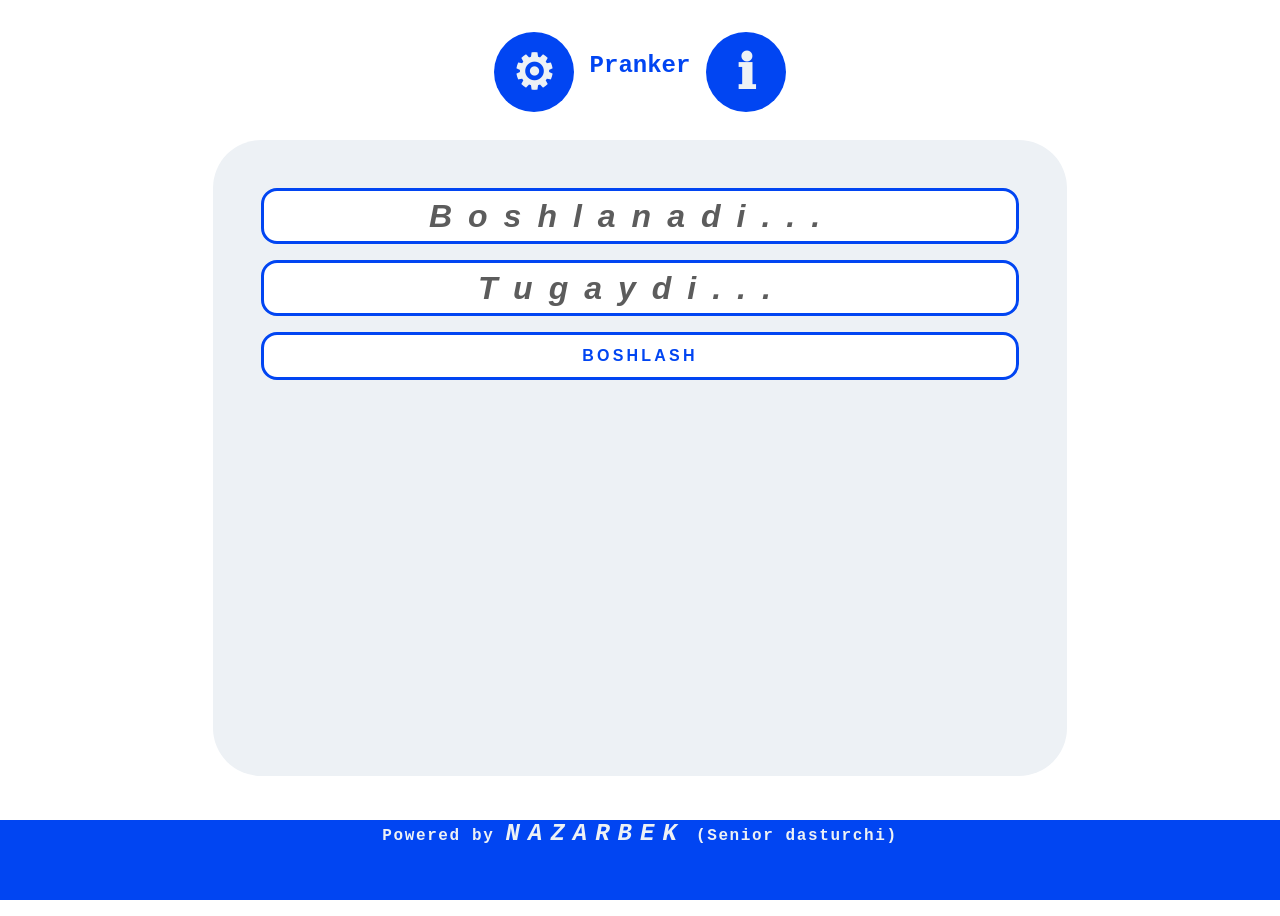
==== index.html @ f071f139 "Fix HTML structure and update video source" ====
<!DOCTYPE html>
<html lang="en">
<head>
    <meta charset="UTF-8">
    <meta name="viewport" content="width=device-width, initial-scale=1.0">
    <title>Game</title>
    <link rel="stylesheet" href="game2.0.css">
</head>
<body>
    <header class="navbar">
        <nav>
            <button type="button" id="settoggle"><p>⚙</p></button>
            <h1>Pranker</h1>
            <button type="button" id="abouttoggle"><p>ℹ</p></button>
        </nav>
    </header>

    <section class="settings" id="settings">
        <h3>settings</h3><button class="hider" id="hideset">❌</button>
        <div class="prmode">
            <input type="checkbox" name="prank" id="prankset" checked>
            <label for="prankset">Prank mode</label>
        </div>
        <div class="themetoggle">
            <button id="togthe">Mavzuni almashtirish</button>
        </div>
    </section>

    <section class="about" id="about">
        <h1 id="about">Ma'lumot</h1></h3><button class="hider" id="hideabo">❌</button>

        <h3 id="about_text">haqida</h3>
    </section>

    <section class="card" id="start">
        <input type="number" min="1" id="snum" placeholder="Boshlanadi..."><input type="number" min="10" id="enum" placeholder="Tugaydi...">
        <button type="button" id="start-game">Boshlash</button>
    </section>

    <section class="card" id="game">
        <h3 id="result">Inputga tahminingizni yozing.</h3>
        <input type="number" id="usernum">
        <button type="button" id="subber">Tekshirish</button>
    </section>

    <section class="card" id="win">
        <h1>G'alaba!</h1>
        <video src="VID_20260810_231538_437.mp4" autoplay muted loop></video>
        <h3 id="res"></h3>
        <button type="button" id="restart">RESTART</button>
    </section>
    <footer>Powered by <span>Nazarbek</span> (Senior dasturchi)</footer>
    <script src="game2.0.js"></script>
</body>
</html>
---- game2.0.css ----
:root {
    --body-bg: #fff;
    --text-fg: #0145F2;

    --btn-hov: #2600ff;

    --card-bg: #EDF1F5;

    --inp-pla: #5c5c5c;

    --foot-fg: #EDF1F5;
    --foot-bg: #0145F2;
}

body.dark {
    --body-bg: #000;
    --text-fg: #FFFE15;

    --btn-hov: #ffe600;

    --card-bg: #0C1E29;

    --inp-pla: #747474;

    --foot-bg: #02462e;
    --foot-fg: #fec700;
}

* {
    transition: all 0.5s;
}

body {
    display: flex;
    justify-content: center;
    align-items: center;
    background-color: var(--body-bg);
    color: var(--text-fg);
    font-family: 'Courier New', Courier, monospace;
    height: 100vh;
    overflow: hidden;
    scrollbar-color: var(--text-fg);
}

header {
    display: flex;
    justify-content: center;
    align-items: center;
    position: absolute;
    top: 2rem;
    width: 100%;
    padding-bottom: 1rem;
}

nav {
    display: flex;
    flex-direction: row;
    gap: 1rem;
}

nav button {
    display: flex;
    justify-content: center;
    align-items: center;
    margin: 0rem;
    border-radius: 50%;
    width: 5rem;
    height: 5rem;
    color: var(--card-bg);
    font-size: 3rem;
    font-weight: 900;
    border: none;
    background-color: var(--text-fg);
}

nav button:hover {
    background-color: var(--btn-hov);
}

.card {
    display: flex;
    width: 60%;
    height: 60%;
    /*max-width: 1000px;
    max-height: 1000px;*/
    background-color: var(--card-bg);
    flex-direction: column;
    border-radius: 3rem;
    padding: 3rem;
}

.card:hover {
    box-shadow: 0 10px 25px -5px rgb(143, 143, 143);
    transform: translateY(-1rem);
}

.card input {
    background-color: var(--body-bg);
    border-radius: 1rem;
    border: 0.2rem solid var(--text-fg);
    height: 3rem;
    text-align: center;
    color: var(--text-fg);
    letter-spacing: 1rem;
    margin-bottom: 1rem;
    font-size: 2rem;
    font-weight: 900;
    font-style: italic;
}

::-webkit-input-placeholder {
    color: var(--inp-pla);
}

.card button {
    background-color: var(--body-bg);
    border: 0.2rem solid var(--text-fg);
    color: var(--text-fg);
    font-size: 1rem;
    font-weight: 900;
    letter-spacing: 0.2rem;
    border-radius: 1rem;
    height: 3rem;
    text-transform: uppercase;
}

.card button:hover {
    background-color: var(--text-fg);
    color: var(--body-bg);
}

footer {
    position: fixed;
    bottom: 0px;
    font-size: 1rem;
    font-weight: 700;
    letter-spacing: 0.1rem;
    width: 100%;
    color: var(--foot-fg);
    height: 5rem;
    background-color: var(--foot-bg);
    text-align: center;
}

footer span {
    font-size: 1.5rem;
    text-transform: uppercase;
    font-weight: 900;
    letter-spacing: 0.5rem;
    font-style: italic;
}

#res {
    letter-spacing: normal;
}

.settings, .about {
    position: fixed;
    background-color: rgba(0, 0, 0, 0.639);
    height: 100%;
    top: 0px;
    font-weight: 900;
    text-align: center;
    width: 20%;
    backdrop-filter: blur(20px);
    z-index: 10;
    font-size: 1.9rem;
    transition: all 0.5s;
}

.settings {
    left: -1200px;
}

.about {
    right: -1200px;
}

#win {
    text-align: center;
    letter-spacing: 1rem;
}

.themetoggle {
    font-size: 1.3rem;
}

.about h1 {
    display: inline-block;
    width: 70%;
}
.settings h3 {
    display: inline-block;
    width: 70%;
    text-transform: uppercase;
    letter-spacing: 0.5rem;
    font-weight: 900;
    text-align: center;
    font-size: 1.5rem;
}

.settings button {
    background-color: var(--text-fg);
    color: var(--card-bg);
    border: none;
    border-radius: 0.5rem;
    width: 100%;
    height: 2rem;
    font-size: 1.2rem;
}

#hideset, #hideabo {
    border: none;
    background-color: rgba(0,0,0,0);
    width: auto;
    float: right;
    width: 3rem;
    font-size: 2rem;
    height: 3rem;
}

.settings.hidden {
    left: 0rem;
}

.about.hidden {
    right: 0rem;
}

#game, #win {
    display: none;
}

video {
    max-height: 70%;
}

#restart {
    width: 100%;
    
}

@media only screen and (max-width: 900px) {
    .card {
        position: fixed;
        bottom: 0rem;
        border-radius: 3rem 3rem 0rem 0rem;
        width: 80%;
        height: 75%;
    }

    header {
        position: fixed;
        top: 1rem;
    }

    .settings, .about {
        width: 100%;
    }
}

@media only screen and (min-width: 2000) {
    html {
        font-size: 40px;
    }
}
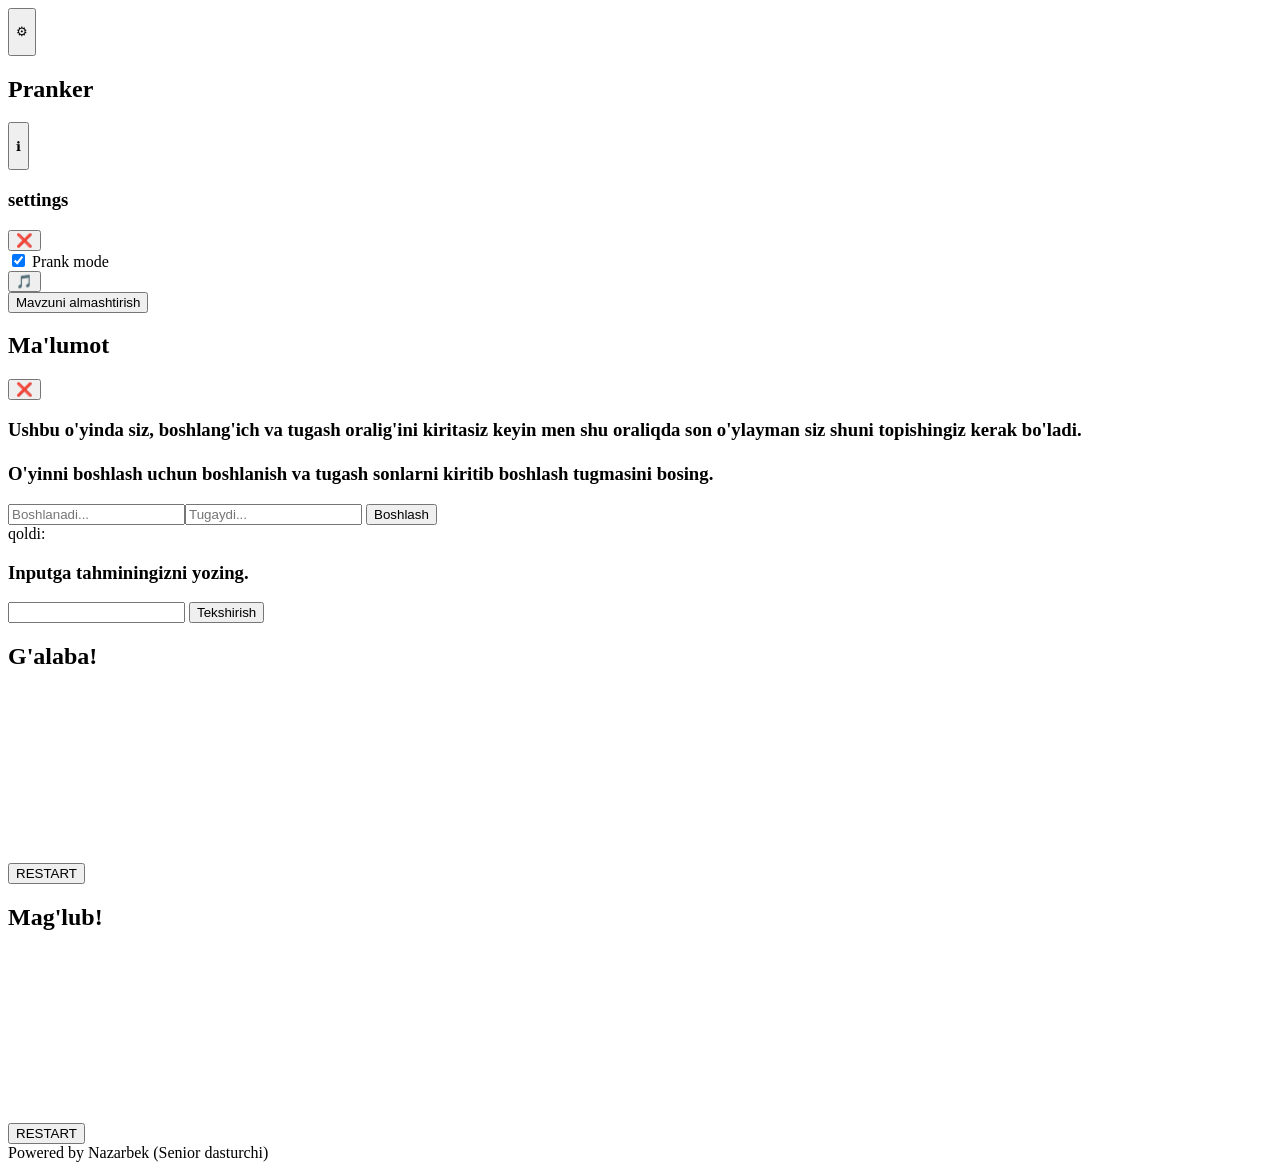
==== commit 91923bef: "Refactor index.html with new features and styles Updated HTML structure and added new sections for m" ====
--- a/index.html
+++ b/index.html
@@ -4,13 +4,13 @@
     <meta charset="UTF-8">
     <meta name="viewport" content="width=device-width, initial-scale=1.0">
     <title>Game</title>
-    <link rel="stylesheet" href="game2.0.css">
+    <link rel="stylesheet" href="style.css">
 </head>
 <body>
     <header class="navbar">
         <nav>
             <button type="button" id="settoggle"><p>⚙</p></button>
-            <h1>Pranker</h1>
+            <h1 id="brand">Pranker</h1>
             <button type="button" id="abouttoggle"><p>ℹ</p></button>
         </nav>
     </header>
@@ -21,6 +21,11 @@
             <input type="checkbox" name="prank" id="prankset" checked>
             <label for="prankset">Prank mode</label>
         </div>
+
+        <div class="container">
+            <button id="music">🎵</button>
+        </div>
+
         <div class="themetoggle">
             <button id="togthe">Mavzuni almashtirish</button>
         </div>
@@ -29,7 +34,11 @@
     <section class="about" id="about">
         <h1 id="about">Ma'lumot</h1></h3><button class="hider" id="hideabo">❌</button>
 
-        <h3 id="about_text">haqida</h3>
+        <h3 id="about_text">
+            Ushbu o'yinda siz, boshlang'ich va tugash oralig'ini kiritasiz keyin men shu oraliqda son o'ylayman siz shuni topishingiz kerak bo'ladi.
+            <br><br>
+            O'yinni boshlash uchun boshlanish va tugash sonlarni kiritib boshlash tugmasini bosing.
+        </h3>
     </section>
 
     <section class="card" id="start">
@@ -38,6 +47,9 @@
     </section>
 
     <section class="card" id="game">
+        <div class="foiz1">
+            <div class="foiz2" id="vfoiz2" style="width: 100%;">qoldi:<span id="qoldi"></span></div>
+        </div>
         <h3 id="result">Inputga tahminingizni yozing.</h3>
         <input type="number" id="usernum">
         <button type="button" id="subber">Tekshirish</button>
@@ -45,11 +57,18 @@
 
     <section class="card" id="win">
         <h1>G'alaba!</h1>
-        <video src="VID_20260810_231538_437.mp4" autoplay muted loop></video>
+        <video src="videos/VID_20260810_231538_437.mp4" autoplay muted loop></video>
         <h3 id="res"></h3>
         <button type="button" id="restart">RESTART</button>
     </section>
+
+    <section class="card" id="lose">
+        <h1>Mag'lub!</h1>
+        <video src="videos/game_over.mp4" autoplay muted loop></video>
+        <h3 id="res2"></h3>
+        <button type="button" id="restart2">RESTART</button>
+    </section>
     <footer>Powered by <span>Nazarbek</span> (Senior dasturchi)</footer>
-    <script src="game2.0.js"></script>
+    <script src="script.js"></script>
 </body>
 </html>
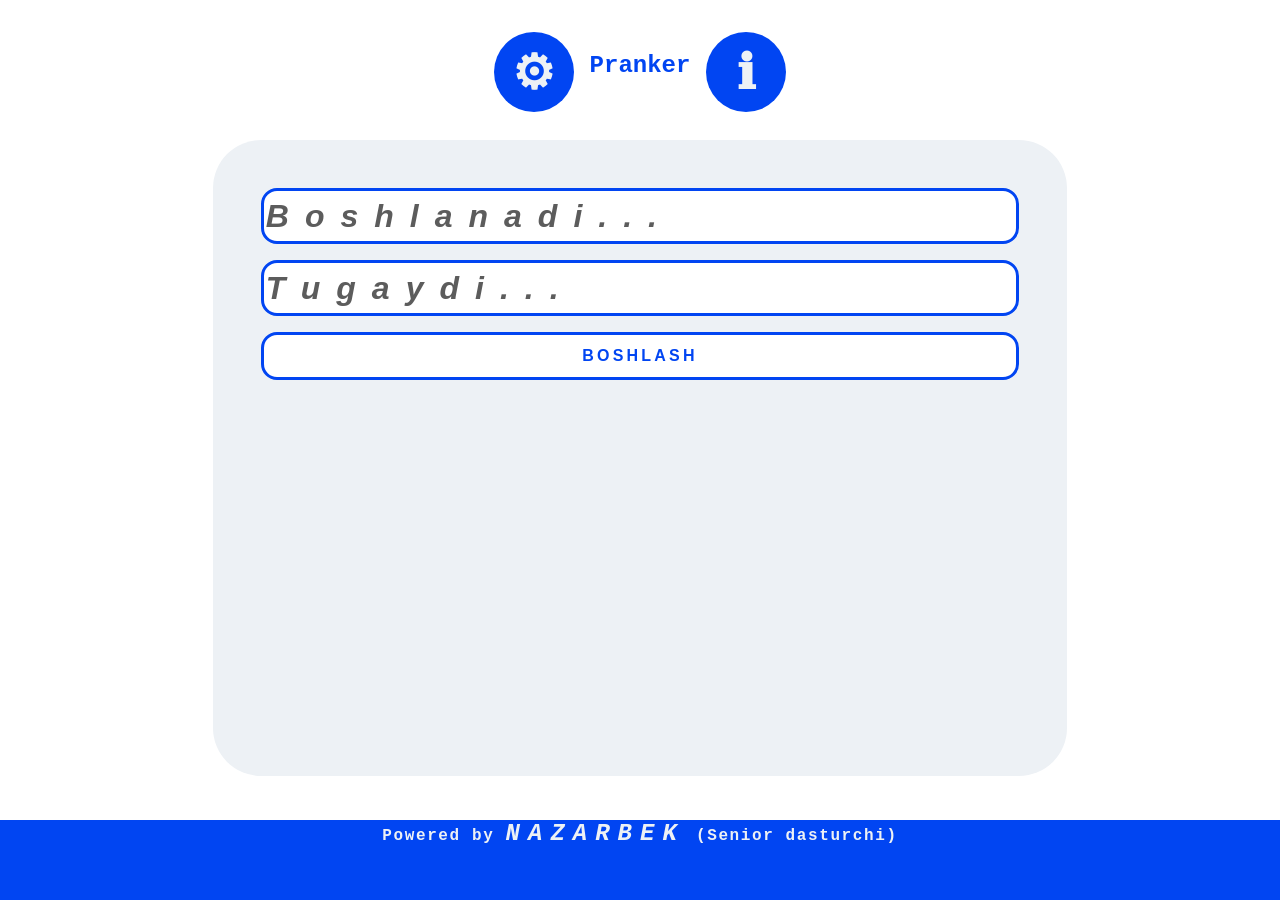
==== commit 22830a0f: "Fix HTML encoding issues in index.html" ====
--- a/index.html
+++ b/index.html
@@ -18,7 +18,7 @@
     <section class="settings" id="settings">
         <h3>settings</h3><button class="hider" id="hideset">❌</button>
         <div class="prmode">
-            <input type="checkbox" name="prank" id="prankset" checked>
+            <input type="checkbox" name="prank" id="prankset">
             <label for="prankset">Prank mode</label>
         </div>
 
@@ -64,7 +64,7 @@
 
     <section class="card" id="lose">
         <h1>Mag'lub!</h1>
-        <video src="videos/game_over.mp4" autoplay muted loop></video>
+        <video src="videos/game_over.mp4" class="video" autoplay muted loop></video>
         <h3 id="res2"></h3>
         <button type="button" id="restart2">RESTART</button>
     </section>
--- a/style.css
+++ b/style.css
@@ -0,0 +1,451 @@
+:root {
+    --body-bg: #fff;
+    --text-fg: #0145F2;
+
+    --btn-hov: #2600ff;
+
+    --card-bg: #EDF1F5;
+
+    --inp-pla: #5c5c5c;
+
+    --foot-fg: #EDF1F5;
+    --foot-bg: #0145F2;
+
+    --gradient-1: #007aff;
+    --gradient-2: #5856d6;
+    --gradient-3: #af52de;
+}
+
+[data-theme="dark"] {
+    --body-bg: #000;
+    --text-fg: #FFFE15;
+
+    --btn-hov: #ffe600;
+
+    --card-bg: #0C1E29;
+
+    --inp-pla: #747474;
+
+    --foot-bg: #FFFE15;
+    --foot-fg: #0C1E29;
+
+    --gradient-1: #ffea00;
+    --gradient-2: #ff9500;
+    --gradient-3: #ff375f;
+}
+
+[data-theme="forest"] {
+    --body-bg: #002b1b;
+    --text-fg: #fec700;
+
+    --btn-hov: #f0b000;
+
+    --card-bg: #02462e;
+
+    --inp-pla: #5c5c5c;
+
+    --foot-bg: #fec700;
+    --foot-fg: #02462e;
+
+    --gradient-1: #00c853;
+    --gradient-2: #00a878;
+    --gradient-3: #fec700;
+}
+
+body {
+    display: flex;
+    justify-content: center;
+    align-items: center;
+    background-color: var(--body-bg);
+    color: var(--text-fg);
+    font-family: 'Courier New', Courier, monospace;
+    height: 100vh;
+    overflow: hidden;
+    transition: all 0.5s;
+    scrollbar-color: var(--text-fg);
+}
+
+header {
+    display: flex;
+    justify-content: center;
+    align-items: center;
+    position: absolute;
+    top: 2rem;
+    transition: all 0.5s;
+    width: 100%;
+    padding-bottom: 1rem;
+}
+
+nav {
+    display: flex;
+    flex-direction: row;
+    gap: 1rem;
+    z-index: 10;
+    transition: all 0.5s;
+}
+
+nav button {
+    display: flex;
+    justify-content: center;
+    align-items: center;
+    margin: 0rem;
+    border-radius: 50%;
+    width: 5rem;
+    height: 5rem;
+    color: var(--card-bg);
+    font-size: 3rem;
+    font-weight: 900;
+    border: none;
+    transition: all 0.5s;
+    background-color: var(--text-fg);
+}
+
+nav button:hover {
+    background-color: var(--btn-hov);
+}
+
+
+
+.card {
+    display: flex;
+    width: 60%;
+    transition: all 0.5s;
+    height: 60%;
+    /*max-width: 1000px;
+    max-height: 1000px;*/
+    background-color: var(--card-bg);
+    flex-direction: column;
+    border-radius: 3rem;
+    padding: 3rem;
+    overflow-y: auto;
+}
+
+.card:hover {
+    box-shadow: 0 10px 25px -5px rgb(143, 143, 143);
+    transform: translateY(-1rem);
+}
+
+.card input {
+    background-color: var(--body-bg);
+    border-radius: 1rem;
+    border: 0.2rem solid var(--text-fg);
+    height: 3rem;
+    text-align: center;
+    transition: all 0.5s;
+    color: var(--text-fg);
+    letter-spacing: 1rem;
+    margin-bottom: 1rem;
+    font-size: 2rem;
+    font-weight: 900;
+    font-style: italic;
+}
+
+::-webkit-input-placeholder {
+    color: var(--inp-pla);
+    text-align: left;
+}
+
+.card button {
+    background-color: var(--body-bg);
+    border: 0.2rem solid var(--text-fg);
+    color: var(--text-fg);
+    font-size: 1rem;
+    font-weight: 900;
+    letter-spacing: 0.2rem;
+    border-radius: 1rem;
+    height: 3rem;
+    transition: all 0.5s;
+    text-transform: uppercase;
+    width: 100%;
+}
+
+.card button:hover {
+    background-color: var(--text-fg);
+    color: var(--body-bg);
+}
+
+footer {
+    position: fixed;
+    bottom: 0px;
+    font-size: 1rem;
+    transition: all 0.5s;
+    font-weight: 700;
+    letter-spacing: 0.1rem;
+    width: 100%;
+    color: var(--foot-fg);
+    height: 5rem;
+    background-color: var(--foot-bg);
+    text-align: center;
+}
+
+footer span {
+    font-size: 1.5rem;
+    text-transform: uppercase;
+    font-weight: 900;
+    transition: all 0.5s;
+    letter-spacing: 0.5rem;
+    font-style: italic;
+}
+
+#res, #res2 {
+    letter-spacing: normal;
+    transition: all 0.5s;
+}
+
+.settings, .about {
+    position: fixed;
+    background-color: rgba(0, 0, 0, 0.639);
+    height: 100%;
+    top: 0px;
+    font-weight: 900;
+    text-align: center;
+    transition: all 0.5s;
+    width: 40%;
+    backdrop-filter: blur(20px);
+    z-index: 10;
+    font-size: 1.9rem;
+    transition: all 0.5s;
+}
+
+.settings {
+    left: -1200px;
+}
+
+.about {
+    right: -1200px;
+}
+
+#win, #lose {
+    text-align: center;
+    transition: all 0.5s;
+    letter-spacing: 1rem;
+}
+
+.themetoggle {
+    font-size: 1.3rem;
+    transition: all 0.5s;
+}
+
+.about h1 {
+    display: inline-block;
+    width: 70%;
+    transition: all 0.5s;
+}
+.settings h3 {
+    transition: all 0.5s;
+    display: inline-block;
+    width: 80%;
+    text-transform: uppercase;
+    letter-spacing: 0.5rem;
+    font-weight: 900;
+    text-align: center;
+    font-size: 1.7rem;
+}
+
+#about_text {
+    transition: all 0.5s;
+    font-size: 1rem;
+}
+
+.settings button {
+    margin-top: 1.5rem;
+    background-color: var(--text-fg);
+    color: var(--card-bg);
+    border: none;
+    border-radius: 0.5rem;
+    width: 100%;
+    transition: all 0.5s;
+    height: 3rem;
+    font-size: 1.2rem;
+    text-transform: uppercase;
+}
+
+.settings button:hover {
+    background-color: var(--btn-hov);
+}
+
+#hideset, #hideabo {
+    transition: all 0.5s;
+    border: none;
+    background-color: rgba(0,0,0,0);
+    width: auto;
+    float: right;
+    width: 3rem;
+    font-size: 2rem;
+    height: 3rem;
+}
+
+.settings.hidden {
+    transition: all 0.5s;
+    left: 0rem;
+}
+
+.about.hidden {
+    right: 0rem;
+    transition: all 0.5s;
+}
+
+#game, #win, #lose {
+    display: none;
+}
+
+video {
+    transition: all 0.5s;
+    max-height: 70%;
+}
+
+.video {
+    height: max-content;
+}
+
+#restart, #restart2 {
+    transition: all 0.5s;
+    width: 100%;
+}
+
+.foiz1 {
+    transition: all 0.5s;
+    background-color: rgba(0, 0, 0, 0.400);
+    backdrop-filter: blur(10px);
+    border: 0.4rem solid rgba(0, 0, 0, 0.3);
+    border-radius: 0.5rem;
+    height: 2rem;
+}
+
+#music {
+    width: 100%;
+    transition: all 0.5s;
+}
+
+@keyframes progress-strippes {
+    from {
+        background-position: 0 0, 0 0;
+    }
+    to {
+        background-position: 40px 0, 0 0;
+    }
+}
+.foiz2 {
+    display: flex;
+    justify-content: center;
+    border-radius: inherit;
+    transition: width 0.8s;
+    align-items: center;
+    height: 100%;
+    width: 0%;
+    background:
+        repeating-linear-gradient(
+            -45deg,
+            rgba(255,255,255,0.25) 0px,
+            rgba(255,255,255,0.25) 10px,
+            transparent 10px,
+            transparent 20px
+        ),
+        linear-gradient(
+            90deg,
+            var(--gradient-1),
+            var(--gradient-2),
+            var(--gradient-3)
+        );
+
+    background-size: auto, 100% 100%;
+    animation: progress-strippes 1s linear infinite;
+    text-align: center;
+    font-weight: bold;
+    letter-spacing: 0.1rem;
+    color: #fff;
+}
+
+button:active {
+    transform: scale(0.9);
+}
+
+.container {
+    display: flex;
+}
+
+.container button {
+    width: 50%;
+}
+
+@media only screen and (max-width: 900px) {
+    .card {
+        position: fixed;
+        bottom: 0rem;
+        border-radius: 3rem 3rem 0rem 0rem;
+        width: 80%;
+        height: 70%;
+    }
+
+    ::-webkit-input-placeholder {
+        font-size: 2rem;
+        text-align: left;
+        letter-spacing: normal;
+    }
+
+    header {
+        position: fixed;
+        top: 1rem;
+        z-index: 10;
+    }
+
+    .settings, .about {
+        width: 100%;
+    }
+
+    footer {
+        height: 10%;
+    }
+}
+
+
+
+@media only screen and (max-height: 400px) {
+    #settoggle, #abouttoggle {
+        position: fixed;
+        top: 0px;
+    }
+
+    #brand {
+        position: relative;
+        top: 0.2rem
+    }
+
+    #settoggle {
+        left: 0px;
+        
+    }
+
+    #abouttoggle {
+        right: 0px;
+    }
+
+    ::-webkit-input-placeholder {
+        font-size: 1rem;
+        text-align: left;
+        letter-spacing: normal;
+    }
+
+    input {
+        font-size: 0.5rem;
+        height: 5%;
+    }
+
+    footer {
+        height: 10%;
+        font-size: 0.5rem;
+    }
+    footer span {
+        font-size: 0.8rem;
+    }
+    nav button {
+        width: 2rem;
+        height: 2rem;
+        font-size: 1rem;
+    }
+    header {
+        position: fixed;
+        top: 0rem;
+        height: 1rem;
+    }
+}
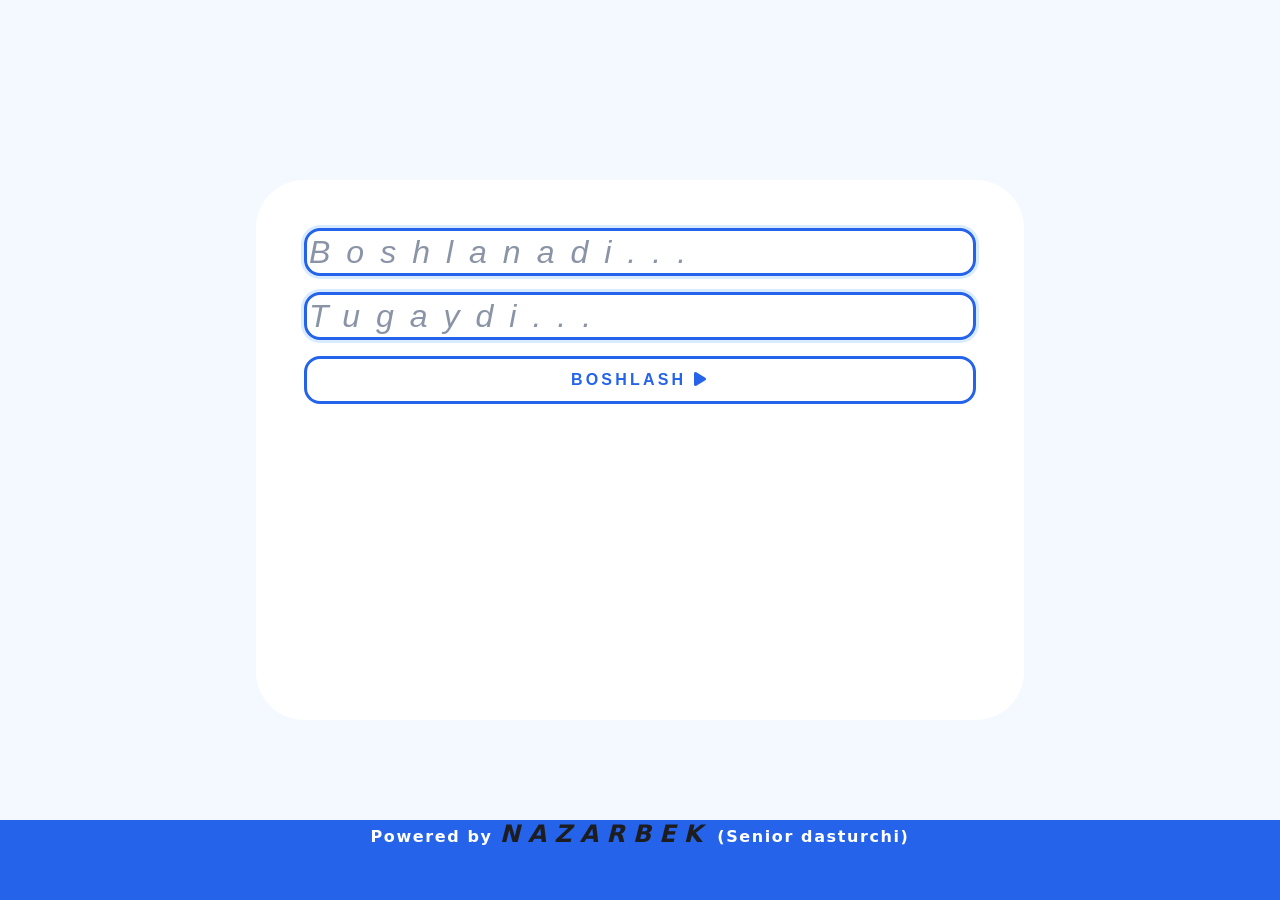
==== commit 0eb2b298: "new version! 2.0 fixed bugs and updated UI/UX." ====
--- a/index.html
+++ b/index.html
@@ -2,48 +2,254 @@
 <html lang="en">
 <head>
     <meta charset="UTF-8">
-    <meta name="viewport" content="width=device-width, initial-scale=1.0">
+    <meta name="viewport" content="width=device-width, initial-scale=1.0, viewport-fit=cover">
     <title>Game</title>
+    <link rel="stylesheet" href="https://cdnjs.cloudflare.com/ajax/libs/font-awesome/6.5.1/css/all.min.css">
     <link rel="stylesheet" href="style.css">
+    <link rel="icon" type="image/png" href="images/logo.png">
 </head>
 <body>
+    <div id="header-trigger"></div>
     <header class="navbar">
         <nav>
-            <button type="button" id="settoggle"><p>⚙</p></button>
+            <button type="button" id="settoggle">
+                <i class="fa-solid fa-gear fa-spin"></i>
+            </button>
             <h1 id="brand">Pranker</h1>
-            <button type="button" id="abouttoggle"><p>ℹ</p></button>
+            <button type="button" id="abouttoggle">
+                <i class="fa-solid fa-circle-info"></i>
+            </button>
         </nav>
     </header>
 
     <section class="settings" id="settings">
-        <h3>settings</h3><button class="hider" id="hideset">❌</button>
+        <div class="themetoggle">
+            <button id="togthe">
+                <i class="fa-solid fa-sun fa-spin"></i>
+            </button>
+        </div>
+        <h3>settings</h3>
+        <button class="hider" id="hideset">
+            <i class="fa-solid fa-circle-xmark" style="color: rgb(255, 0, 0);"></i>
+        </button>
         <div class="prmode">
-            <input type="checkbox" name="prank" id="prankset">
-            <label for="prankset">Prank mode</label>
-        </div>
-
-        <div class="container">
-            <button id="music">🎵</button>
-        </div>
-
-        <div class="themetoggle">
-            <button id="togthe">Mavzuni almashtirish</button>
+            <label>
+                <input type="checkbox" name="prank" id="prankset" checked>
+                <span id="bell">
+                    <i class="fa-solid fa-bell fa-swing"></i>
+                </span>
+            </label>
+        </div>
+
+        <div class="difficulty-box">
+
+            <div class="difficulty-header">
+                <span>Qiyinlik darajasi</span>
+                <strong id="difficultyText">Normal</strong>
+            </div>
+
+            <input
+                type="range"
+                id="difficulty"
+                min="1"
+                max="3"
+                step="1"
+                value="2"
+            >
+
+            <div class="difficulty-labels">
+                <span>Oson</span>
+                <span>Normal</span>
+                <span>Qiyin</span>
+            </div>
+
+            <div class="difficulty-info">
+                <a href="http://t.me/snu2011/">
+                    <i class="fa-brands fa-telegram fa-flip-360"></i>
+                </a>
+                <a href="https://github.com/ANW-N">
+                    <i class="fa-brands fa-github fa-flip-360"></i>
+                </a>
+                <a href="https://robocontest.uz/profile/tayfun_qiruvchi_1">
+                    <img src="images/rc.png" alt="robocontest">
+                </a>
+                <a href="https://www.instagram.com/nsapaniyazov/">
+                    <i class="fa-brands fa-square-instagram fa-flip-360"></i>
+                </a>
+                
+            </div>
+
         </div>
     </section>
 
     <section class="about" id="about">
-        <h1 id="about">Ma'lumot</h1></h3><button class="hider" id="hideabo">❌</button>
-
-        <h3 id="about_text">
-            Ushbu o'yinda siz, boshlang'ich va tugash oralig'ini kiritasiz keyin men shu oraliqda son o'ylayman siz shuni topishingiz kerak bo'ladi.
-            <br><br>
-            O'yinni boshlash uchun boshlanish va tugash sonlarni kiritib boshlash tugmasini bosing.
-        </h3>
+        <div class="update-banner about-banner">
+
+            <h1 id="about">Ma'lumot</h1>
+
+            <button class="hider" id="hideabo">
+                <i class="fa-solid fa-circle-xmark" style="color: rgb(255, 0, 0);"></i>
+            </button>
+
+            <h3 id="about_text">
+
+                🎯 <strong>O'yin qanday ishlaydi?</strong>
+                <br><br>
+
+                Siz avval o'yin uchun <strong>boshlanish</strong> va
+                <strong>tugash</strong> sonlarini kiritasiz.
+                Masalan: <strong>1 → 100</strong>.
+                <br><br>
+
+                Men shu oraliqdagi <strong>bitta yashirin sonni</strong> o'ylayman.
+                Sizning vazifangiz esa — uni imkon qadar kam urinishda topish! 🧠
+                <br><br>
+
+                💡 <strong>Qanday boshlanadi?</strong>
+                <br><br>
+
+                1️⃣ Boshlanish sonini kiriting.
+                <br>
+                2️⃣ Tugash sonini kiriting.
+                <br>
+                3️⃣ <strong>"Boshlash"</strong> tugmasini bosing.
+                <br>
+                4️⃣ O'z taxminingizni yozing va <strong>Topish</strong> tugmasini bosing.
+                <br><br>
+
+                🔎 Har bir taxminingizdan keyin men sizga yordam beraman:
+                <br>
+                — Men o'ylagan son <strong>kattaroq</strong> bo'lsa — aytaman.
+                <br>
+                — <strong>kichikroq</strong> bo'lsa — yana aytaman.
+                <br>
+                — To'g'ri topsangiz — <strong>g'alaba sizniki! 🏆</strong>
+                <br><br>
+
+                ⚡ <strong>Maqsad oddiy:</strong>
+                yashirin sonni toping, urinishlarni tejang va rekordingizni yangilang!
+                <br><br>
+
+                🎮 Omad! Va eng muhimi — <strong>aldanib qolmang 😉</strong>
+
+            </h3>
+
+        </div>
+        
+        <div class="update-banner">
+            <div class="update-header">
+                <span class="update-icon">✨</span>
+                <div>
+                    <span class="update-label">YANGILANISH</span>
+                    <h3>Nimalar yangilandi?</h3>
+                </div>
+            </div>
+
+            <p class="update-description">
+                Sayt yanada chiroyli, tezkor va qulay bo‘lishi uchun katta yangilanish oldi.
+            </p>
+
+            <div class="update-list">
+
+                <div class="update-item">
+                    <span class="update-number">01</span>
+                    <div>
+                        <strong>🎨 Yangi dizayn</strong>
+                        <p>
+                            Interfeys zamonaviy <b>Glassmorphism</b> uslubida qayta ishlab chiqildi.
+                            Endi sayt yanada toza va premium ko‘rinishga ega.
+                        </p>
+                    </div>
+                </div>
+
+                <div class="update-item">
+                    <span class="update-number">02</span>
+                    <div>
+                        <strong>🐛 Buglar tozalandi</strong>
+                        <p>
+                            Oldingi versiyadagi xatolar tuzatildi va o‘yin jarayoni yanada
+                            barqaror qilindi.
+                        </p>
+                    </div>
+                </div>
+
+                <div class="update-item">
+                    <span class="update-number">03</span>
+                    <div>
+                        <strong>⚡ Ishlash tezligi yaxshilandi</strong>
+                        <p>
+                            Sahifa va o‘yin elementlarining ishlashi optimallashtirildi.
+                        </p>
+                    </div>
+                </div>
+
+                <div class="update-item">
+                    <span class="update-number">04</span>
+                    <div>
+                        <strong>📱 Mobil qurilmalar yaxshilandi</strong>
+                        <p>
+                            Telefon va kichik ekranlarda foydalanish qulayroq bo‘ldi.
+                        </p>
+                    </div>
+                </div>
+
+                <div class="update-item">
+                    <span class="update-number">05</span>
+                    <div>
+                        <strong>🎮 O‘yin jarayoni yaxshilandi</strong>
+                        <p>
+                            Son taxmin qilish jarayoni yanada tushunarli va qulay qilindi.
+                        </p>
+                    </div>
+                </div>
+
+                <div class="update-item">
+                    <span class="update-number">06</span>
+                    <div>
+                        <strong>🌗 Yangi tema tizimi</strong>
+                        <p>
+                            Light, Dark va Forest temalari bilan interfeysni o‘zingizga
+                            moslashtirishingiz mumkin.
+                        </p>
+                    </div>
+                </div>
+
+                <div class="update-item">
+                    <span class="update-number">07</span>
+                    <div>
+                        <strong>🔊 Prank Mode yaxshilandi</strong>
+                        <p>
+                            Ovozli effektlar va prank rejimi yanada silliq ishlaydi.
+                        </p>
+                    </div>
+                </div>
+
+                <div class="update-item">
+                    <span class="update-number">08</span>
+                    <div>
+                        <strong>✨ Interaktiv animatsiyalar</strong>
+                        <p>
+                            Tugmalar, ikonalar va interfeys elementlariga yangi
+                            animatsiyalar qo‘shildi.
+                        </p>
+                    </div>
+                </div>
+
+            </div>
+
+            <div class="update-footer">
+                <span>🚀 Yangilangan versiya</span>
+                <span class="version">v2.0</span>
+            </div>
+        </div>
     </section>
 
     <section class="card" id="start">
         <input type="number" min="1" id="snum" placeholder="Boshlanadi..."><input type="number" min="10" id="enum" placeholder="Tugaydi...">
-        <button type="button" id="start-game">Boshlash</button>
+        <button type="button" id="start-game">
+            Boshlash
+            <i class="fa-solid fa-play fa-jello"></i>
+        </button>
     </section>
 
     <section class="card" id="game">
@@ -71,4 +277,4 @@
     <footer>Powered by <span>Nazarbek</span> (Senior dasturchi)</footer>
     <script src="script.js"></script>
 </body>
-</html>
+</html>
--- a/style.css
+++ b/style.css
@@ -1,81 +1,111 @@
 :root {
-    --body-bg: #fff;
-    --text-fg: #0145F2;
-
-    --btn-hov: #2600ff;
-
-    --card-bg: #EDF1F5;
-
-    --inp-pla: #5c5c5c;
-
-    --foot-fg: #EDF1F5;
-    --foot-bg: #0145F2;
-
-    --gradient-1: #007aff;
-    --gradient-2: #5856d6;
-    --gradient-3: #af52de;
+    /* ☀️ LIGHT */
+    --body-bg: #ffffff;
+    --text-fg: #2563eb;
+    --btn-hov: #ff9f1c;
+
+    --card-bg: #f4f8ff;
+    --inp-pla: #8a94a6;
+
+    --foot-fg: #ffffff;
+    --foot-bg: #2563eb;
+
+    --gradient-1: #3b82f6;
+    --gradient-2: #06b6d4;
+    --gradient-3: #fbbf24;
 }
 
 [data-theme="dark"] {
-    --body-bg: #000;
-    --text-fg: #FFFE15;
-
-    --btn-hov: #ffe600;
-
-    --card-bg: #0C1E29;
-
-    --inp-pla: #747474;
-
-    --foot-bg: #FFFE15;
-    --foot-fg: #0C1E29;
-
-    --gradient-1: #ffea00;
-    --gradient-2: #ff9500;
-    --gradient-3: #ff375f;
+    /* 🌙 DARK */
+    --body-bg: #111827;
+    --text-fg: #60a5fa;
+    --btn-hov: #fbbf24;
+
+    --card-bg: #1f2937;
+    --inp-pla: #9ca3af;
+
+    --foot-fg: #111827;
+    --foot-bg: #60a5fa;
+
+    --gradient-1: #3b82f6;
+    --gradient-2: #06b6d4;
+    --gradient-3: #f59e0b;
 }
 
 [data-theme="forest"] {
-    --body-bg: #002b1b;
-    --text-fg: #fec700;
-
-    --btn-hov: #f0b000;
-
-    --card-bg: #02462e;
-
-    --inp-pla: #5c5c5c;
-
-    --foot-bg: #fec700;
-    --foot-fg: #02462e;
-
-    --gradient-1: #00c853;
-    --gradient-2: #00a878;
-    --gradient-3: #fec700;
+    /* 🌳 FOREST */
+    --body-bg: #f6fff9;
+    --text-fg: #16a34a;
+    --btn-hov: #f59e0b;
+
+    --card-bg: #ecfdf3;
+    --inp-pla: #789487;
+
+    --foot-fg: #ffffff;
+    --foot-bg: #16a34a;
+
+    --gradient-1: #22c55e;
+    --gradient-2: #06b6d4;
+    --gradient-3: #facc15;
+}
+
+* {
+  box-sizing: border-box;
+  z-index: 2;
+}
+
+html,
+body {
+    width: 100%;
+    height: 100%;
+    margin: 0;
 }
 
 body {
     display: flex;
     justify-content: center;
     align-items: center;
-    background-color: var(--body-bg);
+    background: var(--card-bg);
     color: var(--text-fg);
-    font-family: 'Courier New', Courier, monospace;
-    height: 100vh;
+    font-family: system-ui, -apple-system, BlinkMacSystemFont, 'Segoe UI', Roboto, Oxygen, Ubuntu, Cantarell, 'Open Sans', 'Helvetica Neue', sans-serif;
+    min-height: 100dvh;
     overflow: hidden;
     transition: all 0.5s;
     scrollbar-color: var(--text-fg);
+
+    padding:
+        env(safe-area-inset-top)
+        env(safe-area-inset-right)
+        env(safe-area-inset-bottom)
+        env(safe-area-inset-left);
+}
+
+#header-trigger {
+    position: fixed;
+    top: 0px;
+    width: 100%;
+    height: 2rem;
+}
+
+#header-trigger:hover + header, header:hover {
+    top: 2rem;
 }
 
 header {
     display: flex;
     justify-content: center;
+    text-transform: uppercase;
     align-items: center;
-    position: absolute;
+    position: fixed;
+    top: -10rem;
+    height: auto;
+    transition: all 0.5s;
+    width: 100%;
+}
+
+.visible {
     top: 2rem;
-    transition: all 0.5s;
-    width: 100%;
-    padding-bottom: 1rem;
-}
-
+}
 nav {
     display: flex;
     flex-direction: row;
@@ -92,16 +122,17 @@
     border-radius: 50%;
     width: 5rem;
     height: 5rem;
-    color: var(--card-bg);
+    color: var(--text-fg);
     font-size: 3rem;
     font-weight: 900;
     border: none;
     transition: all 0.5s;
-    background-color: var(--text-fg);
+    background: transparent;
+    backdrop-filter: blur(25px);
 }
 
 nav button:hover {
-    background-color: var(--btn-hov);
+    box-shadow: inset 0 -1px 20px 0px #000;
 }
 
 
@@ -113,7 +144,7 @@
     height: 60%;
     /*max-width: 1000px;
     max-height: 1000px;*/
-    background-color: var(--card-bg);
+    background-color: var(--body-bg);
     flex-direction: column;
     border-radius: 3rem;
     padding: 3rem;
@@ -121,12 +152,23 @@
 }
 
 .card:hover {
-    box-shadow: 0 10px 25px -5px rgb(143, 143, 143);
-    transform: translateY(-1rem);
+    box-shadow: 0 10px 25px -5px rgb(0, 225, 255);
+}
+
+.prmode span {
+    font-size: 2rem;
+    transition: all 0.5s;
+    color: var(--text-fg);
+    margin-right: 1rem;
+    cursor: pointer;
+}
+
+.prmode input[type="checkbox"] {
+    display: none;
 }
 
 .card input {
-    background-color: var(--body-bg);
+    background: transparent;
     border-radius: 1rem;
     border: 0.2rem solid var(--text-fg);
     height: 3rem;
@@ -138,15 +180,23 @@
     font-size: 2rem;
     font-weight: 900;
     font-style: italic;
+    outline: none;
+    box-shadow: 0 0 0 3px rgba(0, 122, 255, 0.15);
+}
+
+.card input:focus {
+    box-shadow: 0 0 0 4px rgba(0, 123, 255, 0.5);
 }
 
 ::-webkit-input-placeholder {
+    font-weight: normal;
+    font-style: italic;
     color: var(--inp-pla);
     text-align: left;
 }
 
 .card button {
-    background-color: var(--body-bg);
+    background: var(--body-bg);
     border: 0.2rem solid var(--text-fg);
     color: var(--text-fg);
     font-size: 1rem;
@@ -160,8 +210,22 @@
 }
 
 .card button:hover {
+    box-shadow: 0 5px 20px 0 rgba(0, 195, 255, 0.5);
     background-color: var(--text-fg);
     color: var(--body-bg);
+}
+
+/* Chrome, Safari, Edge */
+input[type="number"]::-webkit-inner-spin-button,
+input[type="number"]::-webkit-outer-spin-button {
+    -webkit-appearance: none;
+    margin: 0;
+}
+
+/* Firefox */
+input[type="number"] {
+    -moz-appearance: textfield;
+    appearance: textfield;
 }
 
 footer {
@@ -184,6 +248,7 @@
     font-weight: 900;
     transition: all 0.5s;
     letter-spacing: 0.5rem;
+    color: #1d1d1f;
     font-style: italic;
 }
 
@@ -194,25 +259,51 @@
 
 .settings, .about {
     position: fixed;
-    background-color: rgba(0, 0, 0, 0.639);
+    background: transparent;
+    border: 2px solid rgba(247, 247, 245, 0.01);
     height: 100%;
     top: 0px;
+    padding: 5px;
     font-weight: 900;
     text-align: center;
     transition: all 0.5s;
-    width: 40%;
-    backdrop-filter: blur(20px);
+    width: min(40%, 1200px);
+    backdrop-filter: blur(15px);
     z-index: 10;
     font-size: 1.9rem;
-    transition: all 0.5s;
+    overflow-y: auto;
+    overflow-x: hidden;
+    transition: all 0.5s;
+}
+
+.fa-sun {
+    color: yellow;
+}
+.fa-moon {
+    color: gray;
+}
+.fa-tree {
+    color: green;
 }
 
 .settings {
     left: -1200px;
+    border-radius: 0rem 1rem 1rem 0rem;
+    box-shadow: 10px 0 20px rgba(0, 0, 0, 0.3);
+}
+
+#prankset:checked + #bell {
+    color:#ffbb00
+}
+
+#bell {
+    color: #ff0000;
 }
 
 .about {
+    box-shadow: -10px 0 20px rgba(0, 0, 0, 0.3);
     right: -1200px;
+    border-radius: 1rem 0rem 0rem 1rem;
 }
 
 #win, #lose {
@@ -234,12 +325,12 @@
 .settings h3 {
     transition: all 0.5s;
     display: inline-block;
-    width: 80%;
+    width: 60%;
     text-transform: uppercase;
     letter-spacing: 0.5rem;
     font-weight: 900;
     text-align: center;
-    font-size: 1.7rem;
+    font-size: 2rem;
 }
 
 #about_text {
@@ -249,26 +340,25 @@
 
 .settings button {
     margin-top: 1.5rem;
-    background-color: var(--text-fg);
-    color: var(--card-bg);
+    background: transparent;
+    color: var(--text-fg);
+    cursor: pointer;
     border: none;
     border-radius: 0.5rem;
-    width: 100%;
-    transition: all 0.5s;
-    height: 3rem;
-    font-size: 1.2rem;
+    width: 2.5rem;
+    height: 2.5rem;
+    transition: all 0.5s;
+    font-size: 2.3rem;
+    float: left;
     text-transform: uppercase;
 }
 
-.settings button:hover {
-    background-color: var(--btn-hov);
-}
-
 #hideset, #hideabo {
     transition: all 0.5s;
     border: none;
-    background-color: rgba(0,0,0,0);
     width: auto;
+    margin-top: 0.1rem;
+    background: transparent;
     float: right;
     width: 3rem;
     font-size: 2rem;
@@ -357,7 +447,7 @@
 }
 
 button:active {
-    transform: scale(0.9);
+    transform: scale(0.99);
 }
 
 .container {
@@ -366,6 +456,335 @@
 
 .container button {
     width: 50%;
+}
+
+.difficulty-box {
+    width: 100%;
+    margin-top: 1.5rem;
+}
+
+.difficulty-header {
+    display: flex;
+    justify-content: space-between;
+    align-items: center;
+
+    margin-bottom: 1rem;
+
+    font-size: 1rem;
+}
+
+.difficulty-header strong {
+    padding: 0.35rem 0.8rem;
+
+    border-radius: 999px;
+
+    background: linear-gradient(
+        135deg,
+        var(--gradient-1),
+        var(--gradient-2)
+    );
+
+    color: #1d1d1f;
+
+    font-size: 0.8rem;
+}
+
+#difficulty {
+    appearance: none;
+    -webkit-appearance: none;
+
+    width: 100%;
+    height: 0.45rem;
+
+    border: none;
+    outline: none;
+
+    border-radius: 999px;
+
+    background: linear-gradient(
+        90deg,
+        #00ff00,
+        #ffbb00,
+        #ff0000
+    );
+
+    cursor: pointer;
+
+    box-shadow:
+        0 3px 12px rgba(0, 0, 0, 0.15);
+}
+
+#difficulty::-webkit-slider-thumb {
+    appearance: none;
+    -webkit-appearance: none;
+
+    width: 1.35rem;
+    height: 1.35rem;
+
+    border-radius: 50%;
+
+    border: 3px solid var(--body-bg);
+
+    background: var(--gradient-2);
+
+    box-shadow:
+        0 3px 10px rgba(0, 0, 0, 0.25);
+
+    cursor: grab;
+
+    transition:
+        transform 0.2s ease,
+        box-shadow 0.2s ease;
+}
+
+#difficulty::-webkit-slider-thumb:hover {
+    transform: scale(1.15);
+
+    box-shadow:
+        0 0 0 5px rgba(88, 86, 214, 0.15),
+        0 4px 15px rgba(0, 0, 0, 0.25);
+}
+
+#difficulty::-webkit-slider-thumb:active {
+    cursor: grabbing;
+    transform: scale(0.95);
+}
+
+.difficulty-labels {
+    display: flex;
+    justify-content: space-between;
+
+    margin-top: 0.6rem;
+
+    color: var(--inp-pla);
+
+    font-size: 0.75rem;
+    font-weight: 700;
+}
+
+.difficulty-labels span:nth-child(2) {
+    opacity: 0.8;
+}
+
+.difficulty-info {
+    display: flex;
+    justify-content: space-between;
+    align-items: center;
+
+    margin-top: 1rem;
+    padding: 0.8rem 1rem;
+    backdrop-filter: blur(10px);
+
+    border-radius: 1rem;
+
+    background: color-mix(
+        in srgb,
+        rgba(0,0,0,0.5) 70%,
+        transparent
+    );
+
+    border: 1px solid rgba(128, 128, 128, 0.15);
+    position: absolute;
+    bottom: 5px;
+    left: 0;
+    width: 100%;
+}
+
+.difficulty-info a {
+    font-size: 2rem;
+    color: #c0c0c0;
+    transition: color 0.5s;
+}
+.fa-telegram:hover {
+    color: #229ED9;
+}
+.fa-square-instagram:hover {
+    background: linear-gradient(
+        45deg,
+        #F58529,
+        #DD2A7B,
+        #8134AF,
+        #515BD4
+    );
+
+    -webkit-background-clip: text;
+    background-clip: text;
+    color: transparent;
+
+}
+
+.fa-github:hover {
+    color: #181717;
+}
+
+a img {
+    width: 2rem;
+    height: 2rem;
+    border-radius: 50%;
+    background: #c0c0c0;
+    transition: all 0.5s;
+}
+a img:hover {
+    background: linear-gradient(
+        135deg,
+        var(--gradient-1),
+        var(--gradient-2),
+        var(--gradient-3)
+    );
+}
+
+about-banner {
+    margin-bottom: 1.5rem;
+}
+
+.update-banner {
+    width: 100%;
+    padding: 1.5rem;
+    border-radius: 1.5rem;
+
+    background: rgba(255, 255, 255, 0.06);
+    border: 1px solid rgba(255, 255, 255, 0.12);
+
+    backdrop-filter: blur(20px);
+    -webkit-backdrop-filter: blur(20px);
+
+    box-shadow:
+        0 20px 50px rgba(0, 0, 0, 0.15),
+        inset 0 1px 0 rgba(255, 255, 255, 0.08);
+
+    color: var(--text-fg);
+}
+
+.update-header {
+    display: flex;
+    align-items: center;
+    gap: 1rem;
+}
+
+.update-icon {
+    width: 3rem;
+    height: 3rem;
+
+    display: grid;
+    place-items: center;
+
+    border-radius: 1rem;
+
+    background: linear-gradient(
+        135deg,
+        #007aff,
+        #5856d6,
+        #af52de
+    );
+
+    color: white;
+    font-size: 1.4rem;
+
+    box-shadow: 0 8px 25px rgba(0, 122, 255, .25);
+}
+
+.update-label {
+    display: block;
+
+    font-size: .7rem;
+    font-weight: 700;
+    letter-spacing: .15em;
+
+    opacity: .55;
+}
+
+.update-header h3 {
+    margin: .15rem 0 0;
+
+    font-size: 1.4rem;
+    font-weight: 750;
+}
+
+.update-description {
+    margin: 1.2rem 0;
+
+    font-size: .95rem;
+    line-height: 1.6;
+
+    opacity: .7;
+}
+
+.update-list {
+    display: grid;
+    gap: .7rem;
+}
+
+.update-item {
+    display: flex;
+    gap: .9rem;
+
+    padding: 1rem;
+
+    border-radius: 1rem;
+
+    background: rgba(255, 255, 255, .04);
+    border: 1px solid rgba(255, 255, 255, .06);
+
+    transition:
+        transform .25s ease,
+        background .25s ease,
+        border-color .25s ease;
+}
+
+.update-item:hover {
+    transform: translateX(4px);
+    background: rgba(255, 255, 255, .07);
+    border-color: rgba(255, 255, 255, .12);
+}
+
+.update-number {
+    flex-shrink: 0;
+
+    font-size: .7rem;
+    font-weight: 800;
+
+    opacity: .35;
+    padding-top: .15rem;
+}
+
+.update-item strong {
+    display: block;
+    margin-bottom: .3rem;
+
+    font-size: .95rem;
+}
+
+.update-item p {
+    margin: 0;
+
+    font-size: .82rem;
+    line-height: 1.5;
+
+    opacity: .6;
+}
+
+.update-footer {
+    display: flex;
+    justify-content: space-between;
+    align-items: center;
+
+    margin-top: 1.2rem;
+    padding-top: 1rem;
+
+    border-top: 1px solid rgba(255, 255, 255, .08);
+
+    font-size: .75rem;
+    opacity: .55;
+}
+
+.version {
+    padding: .3rem .6rem;
+    border-radius: .5rem;
+
+    background: rgba(0, 122, 255, .12);
+    color: #4da3ff;
+
+    font-weight: 700;
 }
 
 @media only screen and (max-width: 900px) {
@@ -373,8 +792,8 @@
         position: fixed;
         bottom: 0rem;
         border-radius: 3rem 3rem 0rem 0rem;
-        width: 80%;
-        height: 70%;
+        width: 100%;
+        height: 85%;
     }
 
     ::-webkit-input-placeholder {
@@ -384,9 +803,10 @@
     }
 
     header {
-        position: fixed;
-        top: 1rem;
-        z-index: 10;
+        z-index: 0;
+    }
+    #header-trigger {
+        z-index: 1;
     }
 
     .settings, .about {
@@ -396,30 +816,21 @@
     footer {
         height: 10%;
     }
+    #header-trigger:hover + header, header:hover {
+        top: 0.1rem;
+    }
+    .visible {
+        top: 0.1rem;
+    }
+
+    .settings, .about {
+        border-radius: 0rem;
+    }
 }
 
 
 
 @media only screen and (max-height: 400px) {
-    #settoggle, #abouttoggle {
-        position: fixed;
-        top: 0px;
-    }
-
-    #brand {
-        position: relative;
-        top: 0.2rem
-    }
-
-    #settoggle {
-        left: 0px;
-        
-    }
-
-    #abouttoggle {
-        right: 0px;
-    }
-
     ::-webkit-input-placeholder {
         font-size: 1rem;
         text-align: left;
@@ -436,16 +847,6 @@
         font-size: 0.5rem;
     }
     footer span {
-        font-size: 0.8rem;
-    }
-    nav button {
-        width: 2rem;
-        height: 2rem;
-        font-size: 1rem;
-    }
-    header {
-        position: fixed;
-        top: 0rem;
-        height: 1rem;
-    }
-}
+        font-size: 0.5rem;
+    }
+}
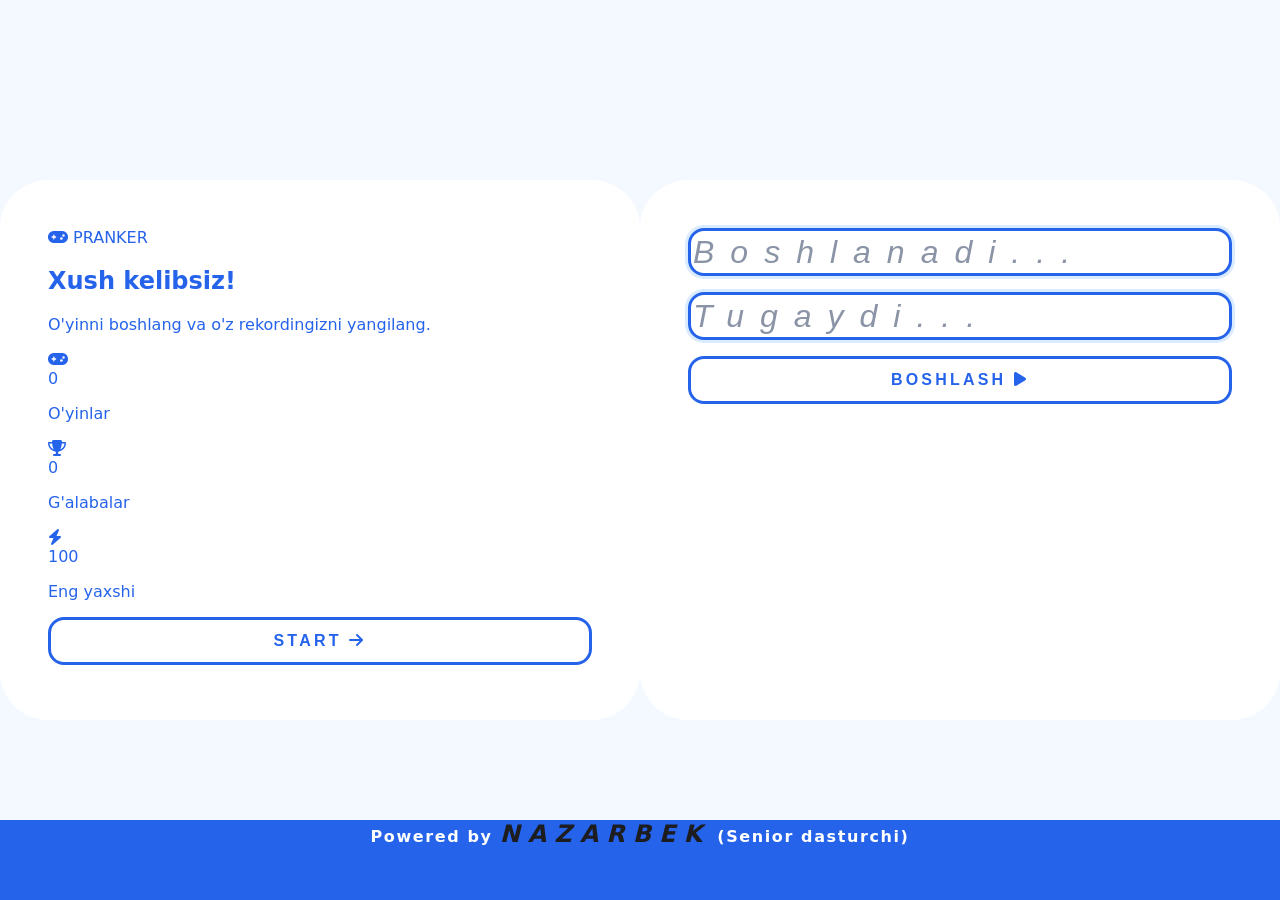
==== commit 380cebb2: "Revamp game interface and content in index.html Updated the HTML structure and content for the game " ====
--- a/index.html
+++ b/index.html
@@ -244,6 +244,63 @@
         </div>
     </section>
 
+    <section class="card" id="landing">
+
+        <div class="landing-head">
+            <span class="landing-badge">
+                <i class="fa-solid fa-gamepad"></i>
+                PRANKER
+            </span>
+
+            <h1>Xush kelibsiz!</h1>
+
+            <p>O'yinni boshlang va o'z rekordingizni yangilang.</p>
+        </div>
+
+        <div class="stats">
+
+            <div class="stat">
+                <div class="stat-icon">
+                    <i class="fa-solid fa-gamepad"></i>
+                </div>
+
+                <div class="stat-info">
+                    <span id="games">0</span>
+                    <p>O'yinlar</p>
+                </div>
+            </div>
+
+            <div class="stat">
+                <div class="stat-icon">
+                    <i class="fa-solid fa-trophy"></i>
+                </div>
+
+                <div class="stat-info">
+                    <span id="wins">0</span>
+                    <p>G'alabalar</p>
+                </div>
+            </div>
+
+            <div class="stat">
+                <div class="stat-icon">
+                    <i class="fa-solid fa-bolt"></i>
+                </div>
+
+                <div class="stat-info">
+                    <span id="best">100</span>
+                    <p>Eng yaxshi</p>
+                </div>
+            </div>
+
+        </div>
+
+        <button type="button" id="landing-start">
+            START
+            <i class="fa-solid fa-arrow-right"></i>
+        </button>
+
+    </section>
+
     <section class="card" id="start">
         <input type="number" min="1" id="snum" placeholder="Boshlanadi..."><input type="number" min="10" id="enum" placeholder="Tugaydi...">
         <button type="button" id="start-game">
@@ -277,4 +334,4 @@
     <footer>Powered by <span>Nazarbek</span> (Senior dasturchi)</footer>
     <script src="script.js"></script>
 </body>
-</html>+</html>
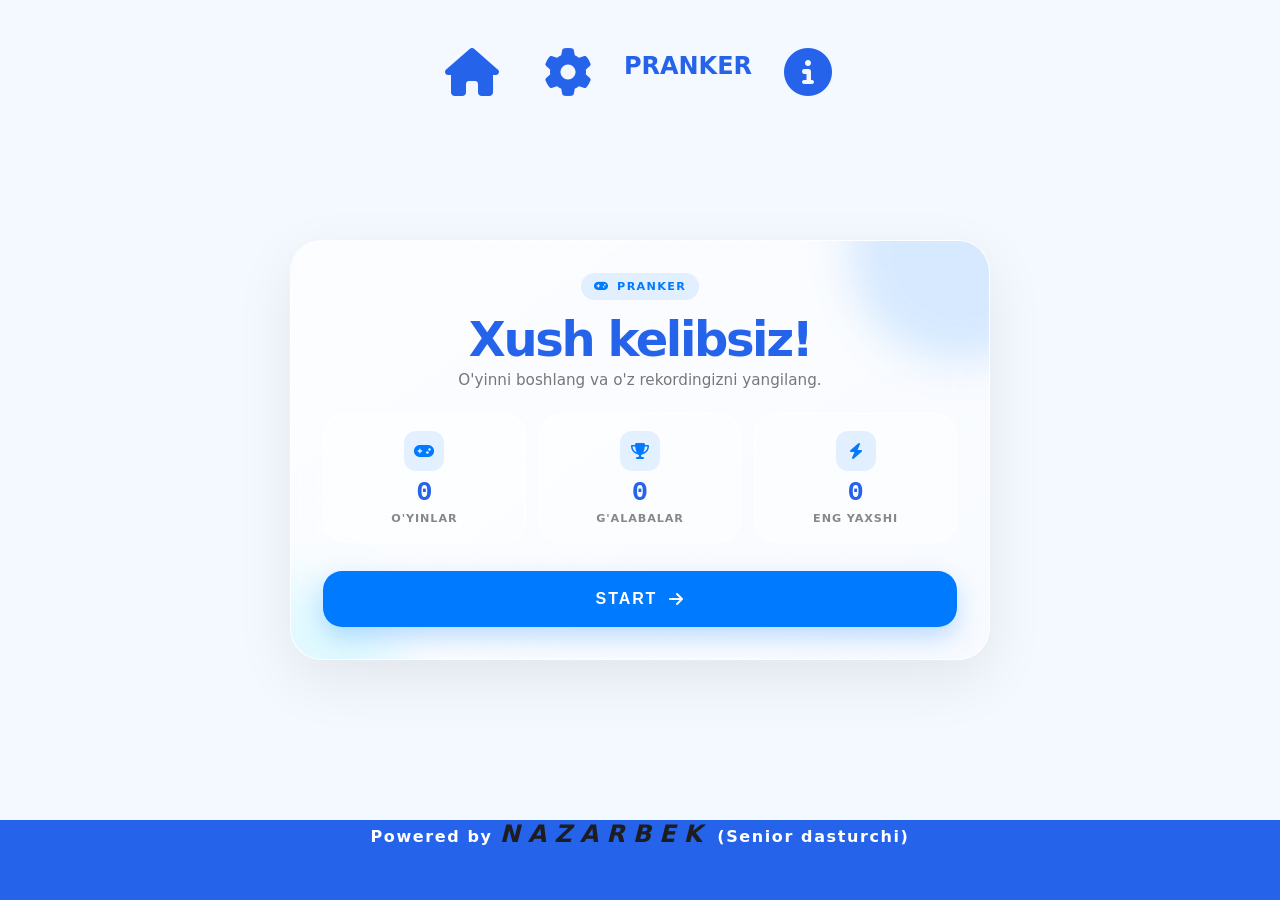
==== commit 5b5e7920: "Enhance index.html with background music and layout updates Added background music and improved the " ====
--- a/index.html
+++ b/index.html
@@ -8,10 +8,16 @@
     <link rel="stylesheet" href="style.css">
     <link rel="icon" type="image/png" href="images/logo.png">
 </head>
+<audio id="bgm" loop>
+    <source src="audios/bgm.m4a" type="audio/mpeg">
+</audio>
 <body>
     <div id="header-trigger"></div>
-    <header class="navbar">
+    <header class="navbar visible">
         <nav>
+            <button type="button" id="home">
+                <i class="fa-solid fa-house fa-float"></i>
+            </button>
             <button type="button" id="settoggle">
                 <i class="fa-solid fa-gear fa-spin"></i>
             </button>
@@ -33,6 +39,8 @@
             <i class="fa-solid fa-circle-xmark" style="color: rgb(255, 0, 0);"></i>
         </button>
         <div class="prmode">
+            <span id="sound">
+            </span>
             <label>
                 <input type="checkbox" name="prank" id="prankset" checked>
                 <span id="bell">
@@ -44,8 +52,16 @@
         <div class="difficulty-box">
 
             <div class="difficulty-header">
-                <span>Qiyinlik darajasi</span>
-                <strong id="difficultyText">Normal</strong>
+                
+                <div class="wrap-hard-level">
+                    <div class="why">
+                        <span>Qiyinlik darajasi</span>
+                    </div>
+                    <div class="difficulty-icons" id="difficulty-icons">
+                        <i class="fa-solid fa-face-grimace"></i>
+                    </div>
+                    <strong id="difficultyText">Normal</strong>
+                </div>
             </div>
 
             <input
--- a/style.css
+++ b/style.css
@@ -131,28 +131,526 @@
     backdrop-filter: blur(25px);
 }
 
+nav button {
+    transition:
+        box-shadow .45s ease-in,
+        transform .3s ease;
+}
+
 nav button:hover {
-    box-shadow: inset 0 -1px 20px 0px #000;
-}
-
-
+    box-shadow:
+        inset 0 200px 20px 0 #003c44b7,
+        0 12px 25px #003c447c;
+
+    transform: translateY(-2px);
+}
+
+
+
+/* ================================
+   PREMIUM GAME CARDS
+================================ */
 
 .card {
-    display: flex;
-    width: 60%;
-    transition: all 0.5s;
-    height: 60%;
-    /*max-width: 1000px;
-    max-height: 1000px;*/
-    background-color: var(--body-bg);
+    position: relative;
+
+    display: flex;
     flex-direction: column;
-    border-radius: 3rem;
-    padding: 3rem;
-    overflow-y: auto;
-}
-
-.card:hover {
-    box-shadow: 0 10px 25px -5px rgb(0, 225, 255);
+
+    width: min(700px, 92%);
+    min-height: 420px;
+
+    margin: auto;
+    padding: 2.5rem;
+
+    overflow: hidden;
+    isolation: isolate;
+
+    background:
+        linear-gradient(
+            145deg,
+            rgba(255, 255, 255, 0.72),
+            rgba(255, 255, 255, 0.42)
+        );
+
+    border: 1px solid rgba(255, 255, 255, 0.7);
+    border-radius: 2rem;
+
+    backdrop-filter: blur(24px);
+    -webkit-backdrop-filter: blur(24px);
+
+    box-shadow:
+        0 20px 50px rgba(0, 0, 0, 0.08),
+        inset 0 1px 0 rgba(255, 255, 255, 0.8);
+
+    transition:
+        transform 0.35s ease,
+        box-shadow 0.35s ease,
+        border-color 0.35s ease;
+}
+
+
+/* Yorug'lik effekti */
+.card::before {
+    content: "";
+
+    position: absolute;
+    z-index: -1;
+
+    width: 220px;
+    height: 220px;
+
+    top: -100px;
+    right: -80px;
+
+    background: rgba(0, 122, 255, 0.14);
+
+    border-radius: 50%;
+
+    filter: blur(20px);
+
+    pointer-events: none;
+}
+
+
+/* Pastki yumshoq glow */
+.card::after {
+    content: "";
+
+    position: absolute;
+    z-index: -1;
+
+    width: 180px;
+    height: 180px;
+
+    bottom: -100px;
+    left: -70px;
+
+    background: rgba(0, 225, 255, 0.10);
+
+    border-radius: 50%;
+
+    filter: blur(25px);
+
+    pointer-events: none;
+}
+
+
+/* Desktop hover */
+@media (hover: hover) {
+
+    .card:hover {
+        transform: translateY(-4px);
+
+        box-shadow:
+            0 28px 70px rgba(0, 0, 0, 0.12),
+            inset 0 1px 0 rgba(255, 255, 255, 0.9);
+    }
+
+}
+
+
+/* ================================
+   INPUTS
+================================ */
+
+.card input {
+    width: 100%;
+    height: 3.5rem;
+
+    padding: 0 1.2rem;
+
+    margin-bottom: 1rem;
+
+    background: rgba(255, 255, 255, 0.38);
+
+    border: 1.5px solid rgba(0, 0, 0, 0.08);
+    border-radius: 1.1rem;
+
+    outline: none;
+
+    color: var(--text-fg);
+
+    font-size: 1.15rem;
+    font-weight: 700;
+
+    text-align: center;
+
+    transition:
+        border-color 0.25s ease,
+        box-shadow 0.25s ease,
+        background 0.25s ease,
+        transform 0.25s ease;
+}
+
+
+/* Number input arrowlarini yashirish */
+.card input[type="number"]::-webkit-inner-spin-button,
+.card input[type="number"]::-webkit-outer-spin-button {
+    -webkit-appearance: none;
+    margin: 0;
+}
+
+.card input[type="number"] {
+    appearance: textfield;
+}
+
+
+/* Input focus */
+
+.card input:focus {
+    background: rgba(255, 255, 255, 0.65);
+
+    border-color: #007aff;
+
+    box-shadow:
+        0 0 0 4px rgba(0, 122, 255, 0.12),
+        0 8px 25px rgba(0, 122, 255, 0.08);
+
+    transform: translateY(-2px);
+}
+
+
+/* Placeholder */
+
+.card input::placeholder {
+    color: var(--inp-pla);
+    opacity: 0.65;
+
+    font-size: 0.95rem;
+    font-weight: 600;
+
+    letter-spacing: 0;
+}
+
+
+/* ================================
+   BUTTON
+================================ */
+
+.card button {
+    position: relative;
+
+    width: 100%;
+    min-height: 3.5rem;
+
+    margin-top: auto;
+
+    border: none;
+    border-radius: 1.1rem;
+
+    background: var(--text-fg);
+    color: var(--body-bg);
+
+    font-size: 0.95rem;
+    font-weight: 900;
+
+    letter-spacing: 0.12rem;
+    text-transform: uppercase;
+
+    cursor: pointer;
+
+    overflow: hidden;
+
+    transition:
+        transform 0.25s ease,
+        box-shadow 0.25s ease,
+        filter 0.25s ease;
+}
+
+
+/* Button shine */
+
+.card button::before {
+    content: "";
+
+    position: absolute;
+
+    top: 0;
+    left: -120%;
+
+    width: 70%;
+    height: 100%;
+
+    background: linear-gradient(
+        90deg,
+        transparent,
+        rgba(255,255,255,0.35),
+        transparent
+    );
+
+    transform: skewX(-20deg);
+
+    transition: left 0.6s ease;
+}
+
+
+@media (hover: hover) {
+
+    .card button:hover {
+        transform: translateY(-3px);
+
+        box-shadow:
+            0 12px 30px rgba(0, 122, 255, 0.20);
+
+        filter: brightness(1.05);
+    }
+
+    .card button:hover::before {
+        left: 140%;
+    }
+
+}
+
+
+/* Bosilgandagi effekt */
+
+.card button:active {
+    transform: scale(0.97);
+}
+
+
+/* ================================
+   CARD HEADINGS
+================================ */
+
+.card h1 {
+    margin: 0 0 1rem;
+
+    color: var(--text-fg);
+
+    font-size: clamp(1.8rem, 5vw, 2.7rem);
+    font-weight: 900;
+
+    letter-spacing: -0.05em;
+
+    line-height: 1.1;
+}
+
+
+.card h3 {
+    margin: 0 0 1.5rem;
+
+    color: var(--text-fg);
+
+    font-size: 1rem;
+    line-height: 1.6;
+
+    opacity: 0.75;
+}
+
+
+/* ================================
+   START CARD
+================================ */
+
+#start {
+    justify-content: center;
+    gap: 0.5rem;
+}
+
+
+#start::before {
+    background: rgba(0, 122, 255, 0.16);
+}
+
+
+/* ================================
+   GAME CARD
+================================ */
+
+#game {
+    justify-content: center;
+    gap: 1rem;
+}
+
+
+/* Guess input */
+
+#game #usernum {
+    height: 4.5rem;
+
+    font-size: 2rem;
+    font-family: "Courier New", monospace;
+
+    letter-spacing: 0.1rem;
+}
+
+
+/* Result text */
+
+#result {
+    min-height: 3rem;
+
+    display: flex;
+    align-items: center;
+    justify-content: center;
+
+    padding: 0.8rem 1rem;
+
+    border-radius: 1rem;
+
+    background: rgba(0, 122, 255, 0.06);
+
+    text-align: center;
+}
+
+
+/* ================================
+   PROGRESS BAR
+================================ */
+
+.foiz1 {
+    width: 100%;
+    height: 0.65rem;
+
+    margin-bottom: 1.2rem;
+
+    overflow: hidden;
+
+    border-radius: 999px;
+
+    background: rgba(0, 0, 0, 0.08);
+}
+
+
+.foiz2 {
+    position: relative;
+
+    height: 100%;
+
+    border-radius: inherit;
+
+    background: linear-gradient(
+        90deg,
+        #007aff,
+        #00d4ff
+    );
+
+    box-shadow:
+        0 0 15px rgba(0, 122, 255, 0.3);
+
+    transition: width 0.4s ease;
+}
+
+
+/* ================================
+   WIN / LOSE
+================================ */
+
+#win,
+#lose {
+    justify-content: center;
+    align-items: center;
+
+    text-align: center;
+
+    gap: 1rem;
+}
+
+
+#win h1,
+#lose h1 {
+    margin-bottom: 0.2rem;
+}
+
+
+#win video,
+#lose video {
+    width: min(100%, 360px);
+    max-height: 230px;
+
+    object-fit: cover;
+
+    border-radius: 1.5rem;
+
+    box-shadow:
+        0 15px 40px rgba(0, 0, 0, 0.15);
+}
+
+
+#win #res,
+#lose #res2 {
+    padding: 1rem 1.2rem;
+
+    width: 100%;
+
+    border-radius: 1rem;
+
+    background: rgba(0, 0, 0, 0.04);
+
+    font-weight: 700;
+}
+
+
+/* ================================
+   MOBILE
+================================ */
+
+@media (max-width: 600px) {
+
+    .card {
+        width: calc(100% - 1.5rem);
+
+        min-height: 400px;
+
+        padding: 1.4rem;
+
+        border-radius: 1.5rem;
+    }
+
+
+    .card h1 {
+        font-size: 2rem;
+    }
+
+
+    .card input {
+        height: 3.3rem;
+    }
+
+
+    #game #usernum {
+        height: 4rem;
+        font-size: 1.7rem;
+    }
+
+
+    #win video,
+    #lose video {
+        max-height: 190px;
+    }
+
+}
+
+
+/* Juda kichik eski telefonlar */
+
+@media (max-width: 360px) {
+
+    .card {
+        width: calc(100% - 1rem);
+
+        padding: 1rem;
+
+        border-radius: 1.2rem;
+    }
+
+
+    .card h1 {
+        font-size: 1.7rem;
+    }
+
+
+    .card h3 {
+        font-size: 0.9rem;
+    }
+
+
+    .card button {
+        min-height: 3.2rem;
+    }
+
 }
 
 .prmode span {
@@ -165,54 +663,6 @@
 
 .prmode input[type="checkbox"] {
     display: none;
-}
-
-.card input {
-    background: transparent;
-    border-radius: 1rem;
-    border: 0.2rem solid var(--text-fg);
-    height: 3rem;
-    text-align: center;
-    transition: all 0.5s;
-    color: var(--text-fg);
-    letter-spacing: 1rem;
-    margin-bottom: 1rem;
-    font-size: 2rem;
-    font-weight: 900;
-    font-style: italic;
-    outline: none;
-    box-shadow: 0 0 0 3px rgba(0, 122, 255, 0.15);
-}
-
-.card input:focus {
-    box-shadow: 0 0 0 4px rgba(0, 123, 255, 0.5);
-}
-
-::-webkit-input-placeholder {
-    font-weight: normal;
-    font-style: italic;
-    color: var(--inp-pla);
-    text-align: left;
-}
-
-.card button {
-    background: var(--body-bg);
-    border: 0.2rem solid var(--text-fg);
-    color: var(--text-fg);
-    font-size: 1rem;
-    font-weight: 900;
-    letter-spacing: 0.2rem;
-    border-radius: 1rem;
-    height: 3rem;
-    transition: all 0.5s;
-    text-transform: uppercase;
-    width: 100%;
-}
-
-.card button:hover {
-    box-shadow: 0 5px 20px 0 rgba(0, 195, 255, 0.5);
-    background-color: var(--text-fg);
-    color: var(--body-bg);
 }
 
 /* Chrome, Safari, Edge */
@@ -375,7 +825,7 @@
     transition: all 0.5s;
 }
 
-#game, #win, #lose {
+#game, #win, #lose, #start {
     display: none;
 }
 
@@ -405,6 +855,209 @@
 #music {
     width: 100%;
     transition: all 0.5s;
+}
+
+#landing {
+    width: min(700px, 92%);
+    padding: 2rem;
+    gap: 1.5rem;
+
+    display: flex;
+    flex-direction: column;
+    align-items: center;
+
+    background:
+        linear-gradient(
+            145deg,
+            rgba(255, 255, 255, .72),
+            rgba(255, 255, 255, .35)
+        );
+
+    border: 1px solid rgba(255, 255, 255, .65);
+    backdrop-filter: blur(25px);
+    -webkit-backdrop-filter: blur(25px);
+
+    box-shadow:
+        0 20px 60px rgba(0, 0, 0, .08);
+
+    border-radius: 2rem;
+}
+
+
+/* HEADER */
+
+.landing-head {
+    width: 100%;
+    text-align: center;
+}
+
+.landing-badge {
+    display: inline-flex;
+    align-items: center;
+    gap: .5rem;
+
+    padding: .45rem .8rem;
+
+    border-radius: 999px;
+
+    font-size: .7rem;
+    font-weight: 800;
+    letter-spacing: .12em;
+
+    background: rgba(0, 122, 255, .1);
+    color: #007aff;
+}
+
+.landing-head h1 {
+    margin: .8rem 0 .3rem;
+
+    font-size: clamp(2rem, 5vw, 3rem);
+    font-weight: 900;
+
+    letter-spacing: -.05em;
+}
+
+.landing-head p {
+    margin: 0;
+
+    color: #777;
+    font-size: .95rem;
+}
+
+
+/* STATS */
+
+.stats {
+    width: 100%;
+
+    display: grid;
+    grid-template-columns: repeat(3, 1fr);
+    gap: .8rem;
+}
+
+.stat {
+    position: relative;
+
+    display: flex;
+    flex-direction: column;
+    align-items: center;
+    justify-content: center;
+
+    min-height: 130px;
+
+    padding: 1rem;
+
+    border-radius: 1.4rem;
+
+    background: rgba(255, 255, 255, .45);
+    border: 1px solid rgba(255, 255, 255, .6);
+
+    transition:
+        transform .3s ease,
+        box-shadow .3s ease,
+        background .3s ease;
+}
+
+.stat:hover {
+    transform: translateY(-6px);
+
+    background: rgba(255, 255, 255, .7);
+
+    box-shadow:
+        0 12px 30px rgba(0, 122, 255, .12);
+}
+
+
+/* ICON */
+
+.stat-icon {
+    width: 40px;
+    height: 40px;
+
+    display: grid;
+    place-items: center;
+
+    margin-bottom: .5rem;
+
+    border-radius: 12px;
+
+    background: rgba(0, 122, 255, .1);
+    color: #007aff;
+
+    font-size: 1rem;
+}
+
+
+/* NUMBER */
+
+.stat-info {
+    text-align: center;
+}
+
+.stat-info span {
+    display: block;
+
+    font-family: "Courier New", monospace;
+
+    font-size: 1.7rem;
+    font-weight: 900;
+
+    line-height: 1;
+}
+
+.stat-info p {
+    margin: .35rem 0 0;
+
+    font-size: .7rem;
+    font-weight: 700;
+
+    text-transform: uppercase;
+    letter-spacing: .08em;
+
+    color: #888;
+}
+
+
+/* START */
+
+#landing-start {
+    width: 100%;
+
+    padding: 1rem 1.4rem;
+
+    display: flex;
+    align-items: center;
+    justify-content: center;
+    gap: .7rem;
+
+    border: none;
+    border-radius: 1.2rem;
+
+    background: #007aff;
+    color: white;
+
+    font-size: 1rem;
+    font-weight: 800;
+
+    cursor: pointer;
+
+    box-shadow:
+        0 10px 25px rgba(0, 122, 255, .25);
+
+    transition:
+        transform .25s ease,
+        box-shadow .25s ease;
+}
+
+#landing-start:hover {
+    transform: translateY(-3px);
+
+    box-shadow:
+        0 15px 35px rgba(0, 122, 255, .3);
+}
+
+#landing-start:active {
+    transform: scale(.97);
 }
 
 @keyframes progress-strippes {
@@ -787,13 +1440,46 @@
     font-weight: 700;
 }
 
+@media (max-width: 500px) {
+
+    #landing {
+        padding: 1.3rem;
+        border-radius: 1.5rem;
+    }
+
+    .stats {
+        gap: .5rem;
+    }
+
+    .stat {
+        min-height: 110px;
+        padding: .7rem;
+        border-radius: 1.1rem;
+    }
+
+    .stat-icon {
+        width: 34px;
+        height: 34px;
+        margin-bottom: .4rem;
+    }
+
+    .stat-info span {
+        font-size: 1.4rem;
+    }
+
+    .stat-info p {
+        font-size: .6rem;
+    }
+}
+
 @media only screen and (max-width: 900px) {
     .card {
         position: fixed;
-        bottom: 0rem;
+        bottom: 5rem;
         border-radius: 3rem 3rem 0rem 0rem;
         width: 100%;
-        height: 85%;
+        height: 75%;
+        z-index: 2;
     }
 
     ::-webkit-input-placeholder {
@@ -803,10 +1489,10 @@
     }
 
     header {
-        z-index: 0;
+        z-index: 3;
     }
     #header-trigger {
-        z-index: 1;
+        z-index: 4;
     }
 
     .settings, .about {
@@ -814,7 +1500,7 @@
     }
 
     footer {
-        height: 10%;
+        height: 5rem;
     }
     #header-trigger:hover + header, header:hover {
         top: 0.1rem;
@@ -849,4 +1535,4 @@
     footer span {
         font-size: 0.5rem;
     }
-}+}
